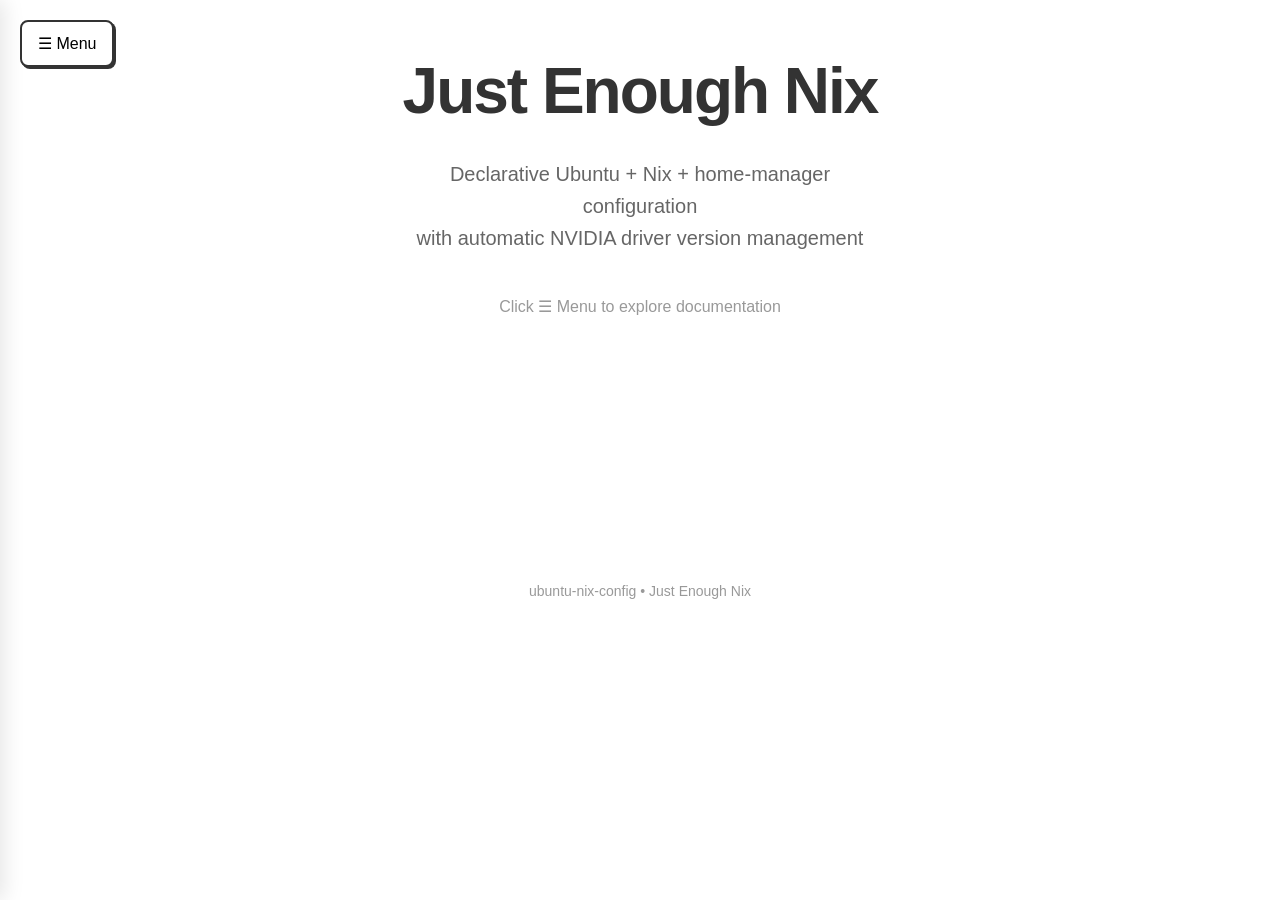
==== docs/index.html @ dc56c2c9 "Add docs server option (default off) and fix Vesktop screen sharing - system-config.nix: Add enableD" ====
<!DOCTYPE html>
<html lang="en">
<head>
    <meta charset="UTF-8">
    <meta name="viewport" content="width=device-width, initial-scale=1.0">
    <title>Just Enough Nix - Documentation</title>
    <style>
        * {
            margin: 0;
            padding: 0;
            box-sizing: border-box;
        }

        body {
            font-family: -apple-system, BlinkMacSystemFont, 'Segoe UI', Roboto, sans-serif;
            background: #ffffff;
            color: #333;
            line-height: 1.6;
            min-height: 100vh;
        }

        /* Menu Button */
        .menu-btn {
            position: fixed;
            top: 20px;
            left: 20px;
            z-index: 1000;
            background: #fff;
            border: 2px solid #333;
            border-radius: 8px;
            padding: 12px 16px;
            cursor: pointer;
            font-size: 16px;
            transition: all 0.2s;
            box-shadow: 2px 2px 0 #333;
        }

        .menu-btn:hover {
            background: #f0f0f0;
            transform: translate(-2px, -2px);
            box-shadow: 4px 4px 0 #333;
        }

        /* Side Drawer */
        .drawer {
            position: fixed;
            top: 0;
            left: 0;
            width: 300px;
            height: 100vh;
            background: #fff;
            border-right: 2px solid #333;
            transform: translateX(-100%);
            transition: transform 0.3s ease;
            z-index: 999;
            overflow-y: auto;
            box-shadow: 4px 0 20px rgba(0,0,0,0.1);
        }

        .drawer.open {
            transform: translateX(0);
        }

        .drawer-header {
            padding: 80px 24px 24px;
            border-bottom: 1px solid #eee;
        }

        .drawer-header h2 {
            font-size: 20px;
            margin-bottom: 8px;
        }

        .drawer-header p {
            color: #666;
            font-size: 14px;
        }

        .page-list {
            list-style: none;
            padding: 0;
        }

        .page-list li {
            border-bottom: 1px solid #eee;
        }

        .page-list a {
            display: block;
            padding: 16px 24px;
            color: #333;
            text-decoration: none;
            transition: background 0.2s;
        }

        .page-list a:hover,
        .page-list a.active {
            background: #f5f5f5;
        }

        .page-list .rev {
            font-weight: bold;
            color: #666;
            font-size: 12px;
            text-transform: uppercase;
            letter-spacing: 0.5px;
        }

        .page-list .title {
            display: block;
            margin-top: 4px;
            font-size: 16px;
        }

        /* Overlay */
        .overlay {
            position: fixed;
            top: 0;
            left: 0;
            width: 100%;
            height: 100%;
            background: rgba(0,0,0,0.3);
            opacity: 0;
            visibility: hidden;
            transition: all 0.3s;
            z-index: 998;
        }

        .overlay.open {
            opacity: 1;
            visibility: visible;
        }

        /* Main Content */
        .main {
            min-height: 100vh;
            display: flex;
            flex-direction: column;
        }

        /* Hero Section */
        .hero {
            display: flex;
            flex-direction: column;
            justify-content: center;
            align-items: center;
            min-height: 60vh;
            padding: 40px;
            text-align: center;
        }

        .hero h1 {
            font-size: 64px;
            font-weight: 700;
            margin-bottom: 16px;
            letter-spacing: -2px;
        }

        .hero .subtitle {
            font-size: 20px;
            color: #666;
            max-width: 500px;
        }

        /* Content Area */
        .content {
            max-width: 800px;
            margin: 0 auto;
            padding: 40px;
            display: none;
        }

        .content.active {
            display: block;
        }

        .content-rendered {
            font-size: 16px;
            line-height: 1.8;
        }

        .content-rendered h1 {
            font-size: 32px;
            margin-bottom: 24px;
            padding-bottom: 16px;
            border-bottom: 3px solid #333;
        }

        .content-rendered h2 {
            font-size: 24px;
            margin-top: 32px;
            margin-bottom: 16px;
        }

        .content-rendered h3 {
            font-size: 18px;
            margin-top: 24px;
            margin-bottom: 12px;
        }

        .content-rendered p {
            margin-bottom: 16px;
        }

        .content-rendered code {
            background: #f5f5f5;
            padding: 2px 6px;
            border-radius: 4px;
            font-family: 'Monaco', 'Consolas', monospace;
            font-size: 14px;
        }

        .content-rendered pre {
            background: #f5f5f5;
            padding: 16px;
            border-radius: 8px;
            overflow-x: auto;
            margin: 16px 0;
        }

        .content-rendered pre code {
            background: none;
            padding: 0;
        }

        .content-rendered table {
            width: 100%;
            border-collapse: collapse;
            margin: 16px 0;
        }

        .content-rendered th,
        .content-rendered td {
            padding: 12px;
            text-align: left;
            border-bottom: 1px solid #ddd;
        }

        .content-rendered th {
            background: #333;
            color: #fff;
        }

        .content-rendered tr:hover {
            background: #f9f9f9;
        }

        .content-rendered ul,
        .content-rendered ol {
            margin: 16px 0;
            padding-left: 24px;
        }

        .content-rendered li {
            margin: 8px 0;
        }

        .content-rendered blockquote {
            border-left: 4px solid #333;
            padding-left: 16px;
            margin: 16px 0;
            color: #666;
        }

        .content-rendered hr {
            border: none;
            border-top: 2px solid #eee;
            margin: 32px 0;
        }

        /* Footer */
        .footer {
            text-align: center;
            padding: 40px;
            color: #999;
            font-size: 14px;
        }

        .back-link {
            display: inline-block;
            margin-bottom: 20px;
            color: #333;
            text-decoration: none;
            font-size: 14px;
        }

        .back-link:hover {
            text-decoration: underline;
        }
    </style>
</head>
<body>
    <!-- Menu Button -->
    <button class="menu-btn" onclick="toggleDrawer()">☰ Menu</button>

    <!-- Overlay -->
    <div class="overlay" onclick="closeDrawer()"></div>

    <!-- Side Drawer -->
    <nav class="drawer">
        <div class="drawer-header">
            <h2>Just Enough Nix</h2>
            <p>Documentation Navigator</p>
        </div>
        <ul class="page-list">
            <li>
                <a href="#home" onclick="showPage('home', this); return false;">
                    <span class="rev">RES-0</span>
                    <span class="title">Home</span>
                </a>
            </li>
            <li>
                <a href="#r0" onclick="showPage('r0', this); return false;">
                    <span class="rev">R.0</span>
                    <span class="title">Repository Overview</span>
                </a>
            </li>
            <li>
                <a href="#r01" onclick="showPage('r01',                    this); return false;">
                    <span class="rev">R.0.1</span>
                    <span class="title">NVIDIA Version Mgmt</span>
                </a>
            </li>
        </ul>
    </nav>

    <!-- Main Content -->
    <main class="main">
        <!-- Home View -->
        <section id="home" class="hero content active">
            <h1>Just Enough Nix</h1>
            <p class="subtitle">
                Declarative Ubuntu + Nix + home-manager configuration<br>
                with automatic NVIDIA driver version management
            </p>
            <p style="margin-top: 40px; color: #999;">
                Click ☰ Menu to explore documentation
            </p>
        </section>

        <!-- R.0 Content -->
        <section id="r0" class="content">
            <a href="#" class="back-link" onclick="showHome(); return false;">← Back to Home</a>
            <div class="content-rendered" id="r0-content">
                <p>Loading R.0...</p>
            </div>
        </section>

        <!-- R.0.1 Content -->
        <section id="r01" class="content">
            <a href="#" class="back-link" onclick="showHome(); return false;">← Back to Home</a>
            <div class="content-rendered" id="r01-content">
                <p>Loading R.0.1...</p>
            </div>
        </section>

        <footer class="footer">
            ubuntu-nix-config • Just Enough Nix
        </footer>
    </main>

    <script>
        // Simple MD to HTML converter
        function mdToHtml(md) {
            return md
                // Headers
                .replace(/^# (.*$)/gim, '<h1>$1</h1>')
                .replace(/^## (.*$)/gim, '<h2>$1</h2>')
                .replace(/^### (.*$)/gim, '<h3>$1</h3>')
                // Bold and italic
                .replace(/\*\*\*(.*?)\*\*\*/g, '<strong><em>$1</em></strong>')
                .replace(/\*\*(.*?)\*\*/g, '<strong>$1</strong>')
                .replace(/\*(.*?)\*/g, '<em>$1</em>')
                // Code blocks
                .replace(/```(\w+)?\n([\s\S]*?)```/g, '<pre><code>$2</code></pre>')
                // Inline code
                .replace(/`([^`]+)`/g, '<code>$1</code>')
                // Links
                .replace(/\[([^\]]+)\]\(([^)]+)\)/g, '<a href="$2">$1</a>')
                // Tables
                .replace(/\|\s*([^\|]+\|[^\|]+)\|/g, '<td>$1</td>')
                // Lists
                .replace(/^\s*-\s+(.*$)/gim, '<li>$1</li>')
                .replace(/(<li>.*<\/li>\n?)+/g, '<ul>$&</ul>')
                // Paragraphs
                .replace(/\n\n/g, '</p><p>')
                // Line breaks
                .replace(/\n/g, '<br>')
                // Wrap in p if needed
                .replace(/^([^<].*)/gm, '<p>$1</p>');
        }

        // Drawer controls
        function openDrawer() {
            document.querySelector('.drawer').classList.add('open');
            document.querySelector('.overlay').classList.add('open');
        }

        function closeDrawer() {
            document.querySelector('.drawer').classList.remove('open');
            document.querySelector('.overlay').classList.remove('open');
        }

        function toggleDrawer() {
            const drawer = document.querySelector('.drawer');
            drawer.classList.contains('open') ? closeDrawer() : openDrawer();
        }

        // Page navigation
        function hideAllPages() {
            document.querySelectorAll('.content').forEach(el => el.classList.remove('active'));
        }

        function showHome() {
            hideAllPages();
            document.getElementById('home').classList.add('active');
            closeDrawer();
        }

        function showPage(pageId, linkEl) {
            hideAllPages();
            document.getElementById(pageId).classList.add('active');
            closeDrawer();
            
            // Update active state in menu
            document.querySelectorAll('.page-list a').forEach(a => a.classList.remove('active'));
            if (linkEl) linkEl.classList.add('active');
            
            // Load content if needed
            if (pageId === 'r0') loadR0();
            if (pageId === 'r01') loadR01();
        }

        // Load markdown content
        async function loadR0() {
            const container = document.getElementById('r0-content');
            if (container.dataset.loaded) return;
            
            try {
                const response = await fetch('R.0-Overview.md');
                const md = await response.text();
                container.innerHTML = mdToHtml(md);
                container.dataset.loaded = 'true';
            } catch (e) {
                container.innerHTML = '<p>Error loading documentation. Make sure the .md file exists.</p>';
            }
        }

        async function loadR01() {
            const container = document.getElementById('r01-content');
            if (container.dataset.loaded) return;
            
            try {
                const response = await fetch('R.0.1-NVIDIA-Version-Management.md');
                const md = await response.text();
                container.innerHTML = mdToHtml(md);
                container.dataset.loaded = 'true';
            } catch (e) {
                container.innerHTML = '<p>Error loading documentation. Make sure the .md file exists.</p>';
            }
        }

        // Close drawer on escape key
        document.addEventListener('keydown', (e) => {
            if (e.key === 'Escape') closeDrawer();
        });
    </script>
</body>
</html>
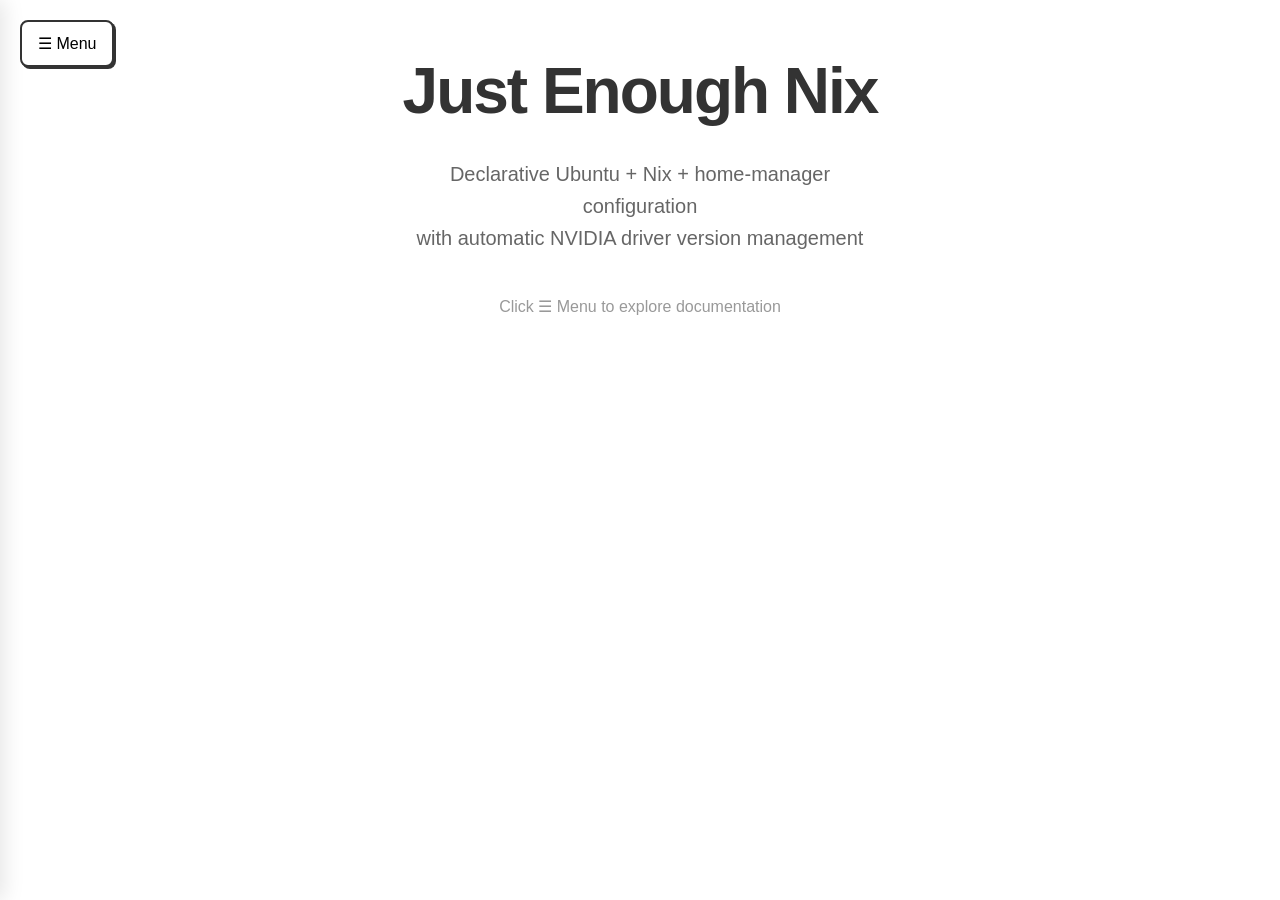
==== commit bcc74fa6: "Add OpenClaw to documentation menu" ====
--- a/docs/index.html
+++ b/docs/index.html
@@ -5,304 +5,81 @@
     <meta name="viewport" content="width=device-width, initial-scale=1.0">
     <title>Just Enough Nix - Documentation</title>
     <style>
-        * {
-            margin: 0;
-            padding: 0;
-            box-sizing: border-box;
-        }
-
-        body {
-            font-family: -apple-system, BlinkMacSystemFont, 'Segoe UI', Roboto, sans-serif;
-            background: #ffffff;
-            color: #333;
-            line-height: 1.6;
-            min-height: 100vh;
-        }
+        * { margin: 0; padding: 0; box-sizing: border-box; }
+        body { font-family: -apple-system, BlinkMacSystemFont, 'Segoe UI', Roboto, sans-serif; background: #ffffff; color: #333; line-height: 1.6; min-height: 100vh; }
 
         /* Menu Button */
-        .menu-btn {
-            position: fixed;
-            top: 20px;
-            left: 20px;
-            z-index: 1000;
-            background: #fff;
-            border: 2px solid #333;
-            border-radius: 8px;
-            padding: 12px 16px;
-            cursor: pointer;
-            font-size: 16px;
-            transition: all 0.2s;
-            box-shadow: 2px 2px 0 #333;
-        }
-
-        .menu-btn:hover {
-            background: #f0f0f0;
-            transform: translate(-2px, -2px);
-            box-shadow: 4px 4px 0 #333;
-        }
+        .menu-btn { position: fixed; top: 20px; left: 20px; z-index: 1000; background: #fff; border: 2px solid #333; border-radius: 8px; padding: 12px 16px; cursor: pointer; font-size: 16px; transition: all 0.2s; box-shadow: 2px 2px 0 #333; }
+        .menu-btn:hover { background: #f0f0f0; transform: translate(-2px, -2px); box-shadow: 4px 4px 0 #333; }
 
         /* Side Drawer */
-        .drawer {
-            position: fixed;
-            top: 0;
-            left: 0;
-            width: 300px;
-            height: 100vh;
-            background: #fff;
-            border-right: 2px solid #333;
-            transform: translateX(-100%);
-            transition: transform 0.3s ease;
-            z-index: 999;
-            overflow-y: auto;
-            box-shadow: 4px 0 20px rgba(0,0,0,0.1);
-        }
-
-        .drawer.open {
-            transform: translateX(0);
-        }
-
-        .drawer-header {
-            padding: 80px 24px 24px;
-            border-bottom: 1px solid #eee;
-        }
-
-        .drawer-header h2 {
-            font-size: 20px;
-            margin-bottom: 8px;
-        }
-
-        .drawer-header p {
-            color: #666;
-            font-size: 14px;
-        }
-
-        .page-list {
-            list-style: none;
-            padding: 0;
-        }
-
-        .page-list li {
-            border-bottom: 1px solid #eee;
-        }
-
-        .page-list a {
-            display: block;
-            padding: 16px 24px;
-            color: #333;
-            text-decoration: none;
-            transition: background 0.2s;
-        }
-
-        .page-list a:hover,
-        .page-list a.active {
-            background: #f5f5f5;
-        }
-
-        .page-list .rev {
-            font-weight: bold;
-            color: #666;
-            font-size: 12px;
-            text-transform: uppercase;
-            letter-spacing: 0.5px;
-        }
-
-        .page-list .title {
-            display: block;
-            margin-top: 4px;
-            font-size: 16px;
-        }
+        .drawer { position: fixed; top: 0; left: 0; width: 300px; height: 100vh; background: #fff; border-right: 2px solid #333; transform: translateX(-100%); transition: transform 0.3s ease; z-index: 999; overflow-y: auto; box-shadow: 4px 0 20px rgba(0,0,0,0.1); }
+        .drawer.open { transform: translateX(0); }
+        .drawer-header { padding: 80px 24px 24px; border-bottom: 1px solid #eee; }
+        .drawer-header h2 { font-size: 20px; margin-bottom: 8px; }
+        .drawer-header p { color: #666; font-size: 14px; }
+        .page-list { list-style: none; padding: 0; }
+        .page-list li { border-bottom: 1px solid #eee; }
+        .page-list a { display: block; padding: 16px 24px; color: #333; text-decoration: none; transition: background 0.2s; }
+        .page-list a:hover, .page-list a.active { background: #f5f5f5; }
+        .page-list .rev { font-weight: bold; color: #666; font-size: 12px; text-transform: uppercase; letter-spacing: 0.5px; }
+        .page-list .title { display: block; margin-top: 4px; font-size: 16px; }
 
         /* Overlay */
-        .overlay {
-            position: fixed;
-            top: 0;
-            left: 0;
-            width: 100%;
-            height: 100%;
-            background: rgba(0,0,0,0.3);
-            opacity: 0;
-            visibility: hidden;
-            transition: all 0.3s;
-            z-index: 998;
-        }
-
-        .overlay.open {
-            opacity: 1;
-            visibility: visible;
-        }
+        .overlay { position: fixed; top: 0; left: 0; width: 100%; height: 100%; background: rgba(0,0,0,0.3); opacity: 0; visibility: hidden; transition: all 0.3s; z-index: 998; }
+        .overlay.open { opacity: 1; visibility: visible; }
 
         /* Main Content */
-        .main {
-            min-height: 100vh;
-            display: flex;
-            flex-direction: column;
-        }
+        .main { min-height: 100vh; display: flex; flex-direction: column; }
+        .hero { display: flex; flex-direction: column; justify-content: center; align-items: center; min-height: 60vh; padding: 40px; text-align: center; }
+        .hero h1 { font-size: 64px; font-weight: 700; margin-bottom: 16px; letter-spacing: -2px; }
+        .hero .subtitle { font-size: 20px; color: #666; max-width: 500px; }
+        .content { max-width: 800px; margin: 0 auto; padding: 40px; display: none; }
+        .content.active { display: block; }
+        .content-rendered { font-size: 16px; line-height: 1.8; }
+        .content-rendered h1 { font-size: 32px; margin-bottom: 24px; padding-bottom: 16px; border-bottom: 3px solid #333; }
+        .content-rendered h2 { font-size: 24px; margin-top: 32px; margin-bottom: 16px; }
+        .content-rendered h3 { font-size: 18px; margin-top: 24px; margin-bottom: 12px; }
+        .content-rendered p { margin-bottom: 16px; }
+        .content-rendered code { background: #f5f5f5; padding: 2px 6px; border-radius: 4px; font-family: 'Monaco', 'Consolas', monospace; font-size: 14px; }
+        .content-rendered pre { background: #f5f5f5; padding: 16px; border-radius: 8px; overflow-x: auto; margin: 16px 0; }
+        .content-rendered pre code { background: none; padding: 0; }
+        .content-rendered table { width: 100%; border-collapse: collapse; margin: 16px 0; }
+        .content-rendered th, .content-rendered td { padding: 12px; text-align: left; border-bottom: 1px solid #ddd; }
+        .content-rendered th { background: #333; color: #fff; }
+        .content-rendered tr:hover { background: #f9f9f9; }
+        .content-rendered ul, .content-rendered ol { margin: 16px 0; padding-left: 24px; }
+        .content-rendered li { margin: 8px 0; }
+        .content-rendered blockquote { border-left: 4px solid #333; padding-left: 16px; margin: 16px 0; color: #666; }
+        .content-rendered hr { border: none; border-top: 2px solid #eee; margin: 32px 0; }
 
-        /* Hero Section */
-        .hero {
-            display: flex;
-            flex-direction: column;
-            justify-content: center;
-            align-items: center;
-            min-height: 60vh;
-            padding: 40px;
-            text-align: center;
-        }
-
-        .hero h1 {
-            font-size: 64px;
-            font-weight: 700;
-            margin-bottom: 16px;
-            letter-spacing: -2px;
-        }
-
-        .hero .subtitle {
-            font-size: 20px;
-            color: #666;
-            max-width: 500px;
-        }
-
-        /* Content Area */
-        .content {
-            max-width: 800px;
-            margin: 0 auto;
-            padding: 40px;
-            display: none;
-        }
-
-        .content.active {
-            display: block;
-        }
-
-        .content-rendered {
-            font-size: 16px;
-            line-height: 1.8;
-        }
-
-        .content-rendered h1 {
-            font-size: 32px;
-            margin-bottom: 24px;
-            padding-bottom: 16px;
-            border-bottom: 3px solid #333;
-        }
-
-        .content-rendered h2 {
-            font-size: 24px;
-            margin-top: 32px;
-            margin-bottom: 16px;
-        }
-
-        .content-rendered h3 {
-            font-size: 18px;
-            margin-top: 24px;
-            margin-bottom: 12px;
-        }
-
-        .content-rendered p {
-            margin-bottom: 16px;
-        }
-
-        .content-rendered code {
-            background: #f5f5f5;
-            padding: 2px 6px;
-            border-radius: 4px;
-            font-family: 'Monaco', 'Consolas', monospace;
-            font-size: 14px;
-        }
-
-        .content-rendered pre {
-            background: #f5f5f5;
-            padding: 16px;
-            border-radius: 8px;
-            overflow-x: auto;
-            margin: 16px 0;
-        }
-
-        .content-rendered pre code {
-            background: none;
-            padding: 0;
-        }
-
-        .content-rendered table {
-            width: 100%;
-            border-collapse: collapse;
-            margin: 16px 0;
-        }
-
-        .content-rendered th,
-        .content-rendered td {
-            padding: 12px;
-            text-align: left;
-            border-bottom: 1px solid #ddd;
-        }
-
-        .content-rendered th {
-            background: #333;
-            color: #fff;
-        }
-
-        .content-rendered tr:hover {
-            background: #f9f9f9;
-        }
-
-        .content-rendered ul,
-        .content-rendered ol {
-            margin: 16px 0;
-            padding-left: 24px;
-        }
-
-        .content-rendered li {
-            margin: 8px 0;
-        }
-
-        .content-rendered blockquote {
-            border-left: 4px solid #333;
-            padding-left: 16px;
-            margin: 16px 0;
-            color: #666;
-        }
-
-        .content-rendered hr {
-            border: none;
-            border-top: 2px solid #eee;
-            margin: 32px 0;
-        }
-
-        /* Footer */
-        .footer {
-            text-align: center;
-            padding: 40px;
-            color: #999;
-            font-size: 14px;
-        }
-
-        .back-link {
-            display: inline-block;
-            margin-bottom: 20px;
-            color: #333;
-            text-decoration: none;
-            font-size: 14px;
-        }
-
-        .back-link:hover {
-            text-decoration: underline;
-        }
+        .footer { text-align: center; padding: 40px; color: #999; font-size: 14px; }
+        .back-link { display: inline-block; margin-bottom: 20px; color: #333; text-decoration: none; font-size: 14px; }
+        .back-link:hover { text-decoration: underline; }
     </style>
 </head>
 <body>
-    <!-- Menu Button -->
     <button class="menu-btn" onclick="toggleDrawer()">☰ Menu</button>
-
-    <!-- Overlay -->
     <div class="overlay" onclick="closeDrawer()"></div>
 
-    <!-- Side Drawer -->
     <nav class="drawer">
         <div class="drawer-header">
             <h2>Just Enough Nix</h2>
             <p>Documentation Navigator</p>
         </div>
         <ul class="page-list">
+            <li>
+                <a href="demo.html">
+                    <span class="rev">INTERACTIVE</span>
+                    <span class="title">🎯 Onboarding Demo</span>
+                </a>
+            </li>
+            <li>
+                <a href="#getting-started" onclick="showPage('getting-started', this); loadMarkdown('getting-started.md', 'getting-started-content'); return false;">
+                    <span class="rev">START</span>
+                    <span class="title">🚀 Getting Started</span>
+                </a>
+            </li>
             <li>
                 <a href="#home" onclick="showPage('home', this); return false;">
                     <span class="rev">RES-0</span>
@@ -316,154 +93,42 @@
                 </a>
             </li>
             <li>
-                <a href="#r01" onclick="showPage('r01',                    this); return false;">
+                <a href="#r01" onclick="showPage('r01', this); return false;">
                     <span class="rev">R.0.1</span>
                     <span class="title">NVIDIA Version Mgmt</span>
+                </a>
+            </li>
+            <li>
+                <a href="#openclaw" onclick="showPage('openclaw', this); loadOpenClaw(); return false;">
+                    <span class="rev">TOOL</span>
+                    <span class="title">🤖 OpenClaw + Local AI</span>
                 </a>
             </li>
         </ul>
     </nav>
 
-    <!-- Main Content -->
     <main class="main">
-        <!-- Home View -->
         <section id="home" class="hero content active">
             <h1>Just Enough Nix</h1>
-            <p class="subtitle">
-                Declarative Ubuntu + Nix + home-manager configuration<br>
-                with automatic NVIDIA driver version management
-            </p>
-            <p style="margin-top: 40px; color: #999;">
-                Click ☰ Menu to explore documentation
-            </p>
+            <p class="subtitle">Declarative Ubuntu + Nix + home-manager configuration<br>with automatic NVIDIA driver version management</p>
+            <p style="margin-top: 40px; color: #999;">Click ☰ Menu to explore documentation</p>
         </section>
 
-        <!-- R.0 Content -->
+        <section id="getting-started" class="content">
+            <a href="#" class="back-link" onclick="showHome(); return false;">← Back to Home</a>
+            <div class="content-rendered" id="getting-started-content"><p>Loading...</p></div>
+        </section>
+
         <section id="r0" class="content">
             <a href="#" class="back-link" onclick="showHome(); return false;">← Back to Home</a>
-            <div class="content-rendered" id="r0-content">
-                <p>Loading R.0...</p>
-            </div>
+            <div class="content-rendered" id="r0-content"><p>Loading R.0...</p></div>
         </section>
 
-        <!-- R.0.1 Content -->
         <section id="r01" class="content">
             <a href="#" class="back-link" onclick="showHome(); return false;">← Back to Home</a>
-            <div class="content-rendered" id="r01-content">
-                <p>Loading R.0.1...</p>
-            </div>
+            <div class="content-rendered" id="r01-content"><p>Loading R.0.1...</p></div>
         </section>
 
-        <footer class="footer">
-            ubuntu-nix-config • Just Enough Nix
-        </footer>
-    </main>
-
-    <script>
-        // Simple MD to HTML converter
-        function mdToHtml(md) {
-            return md
-                // Headers
-                .replace(/^# (.*$)/gim, '<h1>$1</h1>')
-                .replace(/^## (.*$)/gim, '<h2>$1</h2>')
-                .replace(/^### (.*$)/gim, '<h3>$1</h3>')
-                // Bold and italic
-                .replace(/\*\*\*(.*?)\*\*\*/g, '<strong><em>$1</em></strong>')
-                .replace(/\*\*(.*?)\*\*/g, '<strong>$1</strong>')
-                .replace(/\*(.*?)\*/g, '<em>$1</em>')
-                // Code blocks
-                .replace(/```(\w+)?\n([\s\S]*?)```/g, '<pre><code>$2</code></pre>')
-                // Inline code
-                .replace(/`([^`]+)`/g, '<code>$1</code>')
-                // Links
-                .replace(/\[([^\]]+)\]\(([^)]+)\)/g, '<a href="$2">$1</a>')
-                // Tables
-                .replace(/\|\s*([^\|]+\|[^\|]+)\|/g, '<td>$1</td>')
-                // Lists
-                .replace(/^\s*-\s+(.*$)/gim, '<li>$1</li>')
-                .replace(/(<li>.*<\/li>\n?)+/g, '<ul>$&</ul>')
-                // Paragraphs
-                .replace(/\n\n/g, '</p><p>')
-                // Line breaks
-                .replace(/\n/g, '<br>')
-                // Wrap in p if needed
-                .replace(/^([^<].*)/gm, '<p>$1</p>');
-        }
-
-        // Drawer controls
-        function openDrawer() {
-            document.querySelector('.drawer').classList.add('open');
-            document.querySelector('.overlay').classList.add('open');
-        }
-
-        function closeDrawer() {
-            document.querySelector('.drawer').classList.remove('open');
-            document.querySelector('.overlay').classList.remove('open');
-        }
-
-        function toggleDrawer() {
-            const drawer = document.querySelector('.drawer');
-            drawer.classList.contains('open') ? closeDrawer() : openDrawer();
-        }
-
-        // Page navigation
-        function hideAllPages() {
-            document.querySelectorAll('.content').forEach(el => el.classList.remove('active'));
-        }
-
-        function showHome() {
-            hideAllPages();
-            document.getElementById('home').classList.add('active');
-            closeDrawer();
-        }
-
-        function showPage(pageId, linkEl) {
-            hideAllPages();
-            document.getElementById(pageId).classList.add('active');
-            closeDrawer();
-            
-            // Update active state in menu
-            document.querySelectorAll('.page-list a').forEach(a => a.classList.remove('active'));
-            if (linkEl) linkEl.classList.add('active');
-            
-            // Load content if needed
-            if (pageId === 'r0') loadR0();
-            if (pageId === 'r01') loadR01();
-        }
-
-        // Load markdown content
-        async function loadR0() {
-            const container = document.getElementById('r0-content');
-            if (container.dataset.loaded) return;
-            
-            try {
-                const response = await fetch('R.0-Overview.md');
-                const md = await response.text();
-                container.innerHTML = mdToHtml(md);
-                container.dataset.loaded = 'true';
-            } catch (e) {
-                container.innerHTML = '<p>Error loading documentation. Make sure the .md file exists.</p>';
-            }
-        }
-
-        async function loadR01() {
-            const container = document.getElementById('r01-content');
-            if (container.dataset.loaded) return;
-            
-            try {
-                const response = await fetch('R.0.1-NVIDIA-Version-Management.md');
-                const md = await response.text();
-                container.innerHTML = mdToHtml(md);
-                container.dataset.loaded = 'true';
-            } catch (e) {
-                container.innerHTML = '<p>Error loading documentation. Make sure the .md file exists.</p>';
-            }
-        }
-
-        // Close drawer on escape key
-        document.addEventListener('keydown', (e) => {
-            if (e.key === 'Escape') closeDrawer();
-        });
-    </script>
-</body>
-</html>
+        <section id="openclaw" class="content">
+            <a href="#" class="back-link" onclick="showHome(); return false;">← Back to Home</a>
+            <div class="content-rendered" id="openclaw-content"><p>Loading OpenClaw docs
